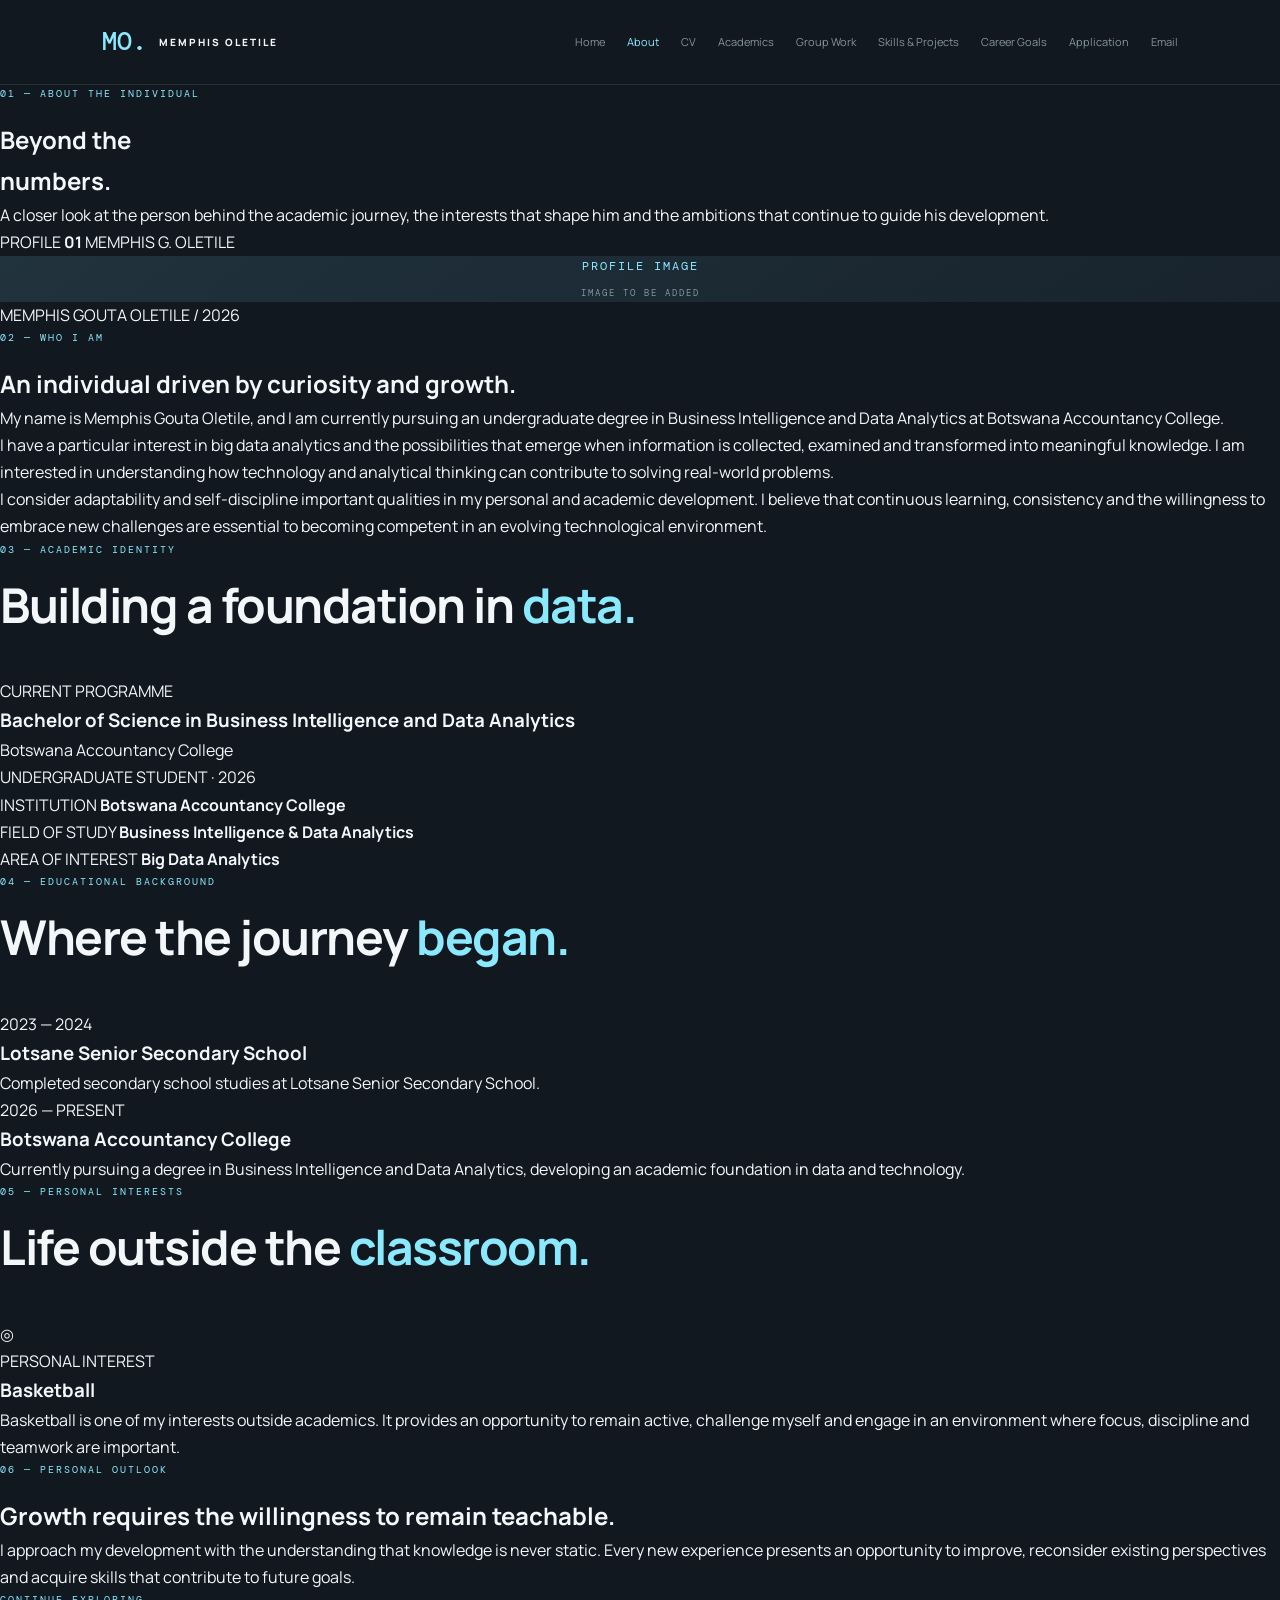
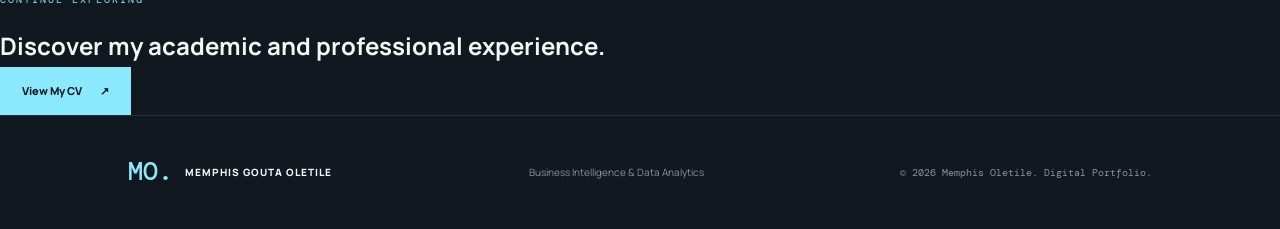
==== about.html @ e3e49dce "Create about.html" ====
<!DOCTYPE html>
<html lang="en">
<head>
    <meta charset="UTF-8">
    <meta name="viewport" content="width=device-width, initial-scale=1.0">
    <meta name="description" content="Learn more about Memphis Gouta Oletile, his academic background, interests and aspirations.">
    <title>About Me | Memphis Oletile</title>

    <link rel="stylesheet" href="style.css">

    <link rel="preconnect" href="https://fonts.googleapis.com">
    <link rel="preconnect" href="https://fonts.gstatic.com" crossorigin>
    <link href="https://fonts.googleapis.com/css2?family=DM+Mono:wght@400;500&family=Manrope:wght@400;500;600;700;800&display=swap" rel="stylesheet">
</head>

<body>

    <!-- Navigation -->
    <header class="navbar">
        <a href="index.html" class="logo">
            <span class="logo-mark">MO.</span>
            <span class="logo-name">MEMPHIS OLETILE</span>
        </a>

        <nav class="nav-links">
            <a href="index.html">Home</a>
            <a href="about.html" class="active">About</a>
            <a href="cv.html">CV</a>
            <a href="academic-journey.html">Academics</a>
            <a href="group-work.html">Group Work</a>
            <a href="skills-projects.html">Skills & Projects</a>
            <a href="career-aspirations.html">Career Goals</a>
            <a href="application-letter.html">Application</a>
            <a href="email-template.html">Email</a>
        </nav>
    </header>


    <main>

        <!-- Page Introduction -->
        <section class="page-hero">
            <div>
                <span class="section-number">01 — ABOUT THE INDIVIDUAL</span>

                <h1>
                    Beyond the<br>
                    <span>numbers.</span>
                </h1>

                <p>
                    A closer look at the person behind the academic journey,
                    the interests that shape him and the ambitions that
                    continue to guide his development.
                </p>
            </div>

            <div class="page-hero-index">
                <span>PROFILE</span>
                <strong>01</strong>
                <span>MEMPHIS G. OLETILE</span>
            </div>
        </section>


        <!-- Personal Introduction -->
        <section class="about-introduction">

            <div class="about-image">
                <div class="image-placeholder">
                    <span>PROFILE IMAGE</span>
                    <small>IMAGE TO BE ADDED</small>
                </div>

                <span class="image-caption">MEMPHIS GOUTA OLETILE / 2026</span>
            </div>

            <div class="about-text">

                <span class="section-number">02 — WHO I AM</span>

                <h2>
                    An individual driven by
                    <span>curiosity and growth.</span>
                </h2>

                <p>
                    My name is Memphis Gouta Oletile, and I am currently
                    pursuing an undergraduate degree in Business Intelligence
                    and Data Analytics at Botswana Accountancy College.
                </p>

                <p>
                    I have a particular interest in big data analytics and
                    the possibilities that emerge when information is
                    collected, examined and transformed into meaningful
                    knowledge. I am interested in understanding how
                    technology and analytical thinking can contribute to
                    solving real-world problems.
                </p>

                <p>
                    I consider adaptability and self-discipline important
                    qualities in my personal and academic development.
                    I believe that continuous learning, consistency and
                    the willingness to embrace new challenges are essential
                    to becoming competent in an evolving technological
                    environment.
                </p>

            </div>

        </section>


        <!-- Academic Identity -->
        <section class="academic-identity">

            <div class="section-heading">
                <span class="section-number">03 — ACADEMIC IDENTITY</span>
                <h2>Building a foundation in <span>data.</span></h2>
            </div>

            <div class="academic-panel">

                <div class="academic-main">
                    <span class="panel-label">CURRENT PROGRAMME</span>

                    <h3>
                        Bachelor of Science
                        <span>in Business Intelligence and Data Analytics</span>
                    </h3>

                    <p>
                        Botswana Accountancy College
                    </p>

                    <span class="academic-status">
                        UNDERGRADUATE STUDENT · 2026
                    </span>
                </div>

                <div class="academic-details">

                    <div class="detail-item">
                        <span>INSTITUTION</span>
                        <strong>Botswana Accountancy College</strong>
                    </div>

                    <div class="detail-item">
                        <span>FIELD OF STUDY</span>
                        <strong>Business Intelligence & Data Analytics</strong>
                    </div>

                    <div class="detail-item">
                        <span>AREA OF INTEREST</span>
                        <strong>Big Data Analytics</strong>
                    </div>

                </div>

            </div>

        </section>


        <!-- Educational Background -->
        <section class="education-section">

            <div class="section-heading">
                <span class="section-number">04 — EDUCATIONAL BACKGROUND</span>
                <h2>Where the journey <span>began.</span></h2>
            </div>

            <div class="education-timeline">

                <div class="timeline-item">
                    <span class="timeline-year">2023 — 2024</span>

                    <div class="timeline-content">
                        <span class="timeline-dot"></span>
                        <h3>Lotsane Senior Secondary School</h3>
                        <p>
                            Completed secondary school studies at
                            Lotsane Senior Secondary School.
                        </p>
                    </div>
                </div>

                <div class="timeline-item">
                    <span class="timeline-year">2026 — PRESENT</span>

                    <div class="timeline-content">
                        <span class="timeline-dot"></span>
                        <h3>Botswana Accountancy College</h3>
                        <p>
                            Currently pursuing a degree in Business
                            Intelligence and Data Analytics, developing
                            an academic foundation in data and technology.
                        </p>
                    </div>
                </div>

            </div>

        </section>


        <!-- Personal Interests -->
        <section class="interests-section">

            <div class="section-heading">
                <span class="section-number">05 — PERSONAL INTERESTS</span>
                <h2>Life outside the <span>classroom.</span></h2>
            </div>

            <div class="interest-feature">

                <div class="interest-symbol">◎</div>

                <div class="interest-description">
                    <span class="panel-label">PERSONAL INTEREST</span>

                    <h3>Basketball</h3>

                    <p>
                        Basketball is one of my interests outside academics.
                        It provides an opportunity to remain active, challenge
                        myself and engage in an environment where focus,
                        discipline and teamwork are important.
                    </p>
                </div>

            </div>

        </section>


        <!-- Personal Philosophy -->
        <section class="philosophy-section">

            <span class="section-number">06 — PERSONAL OUTLOOK</span>

            <h2>
                Growth requires the willingness
                to <span>remain teachable.</span>
            </h2>

            <p>
                I approach my development with the understanding that
                knowledge is never static. Every new experience presents
                an opportunity to improve, reconsider existing perspectives
                and acquire skills that contribute to future goals.
            </p>

        </section>


        <!-- Next Page -->
        <section class="next-page-section">

            <div>
                <span class="section-number">CONTINUE EXPLORING</span>
                <h2>Discover my academic and professional experience.</h2>
            </div>

            <a href="cv.html" class="btn-primary">
                View My CV <span>↗</span>
            </a>

        </section>

    </main>


    <!-- Footer -->
    <footer class="footer">

        <div class="footer-brand">
            <span class="logo-mark">MO.</span>
            <p>MEMPHIS GOUTA OLETILE</p>
        </div>

        <p>Business Intelligence & Data Analytics</p>

        <p class="footer-copy">
            © 2026 Memphis Oletile. Digital Portfolio.
        </p>

    </footer>

</body>
</html>
---- style.css ----
/* =========================================
   MEMPHIS OLETILE — DIGITAL PORTFOLIO
   Visual Identity: Modern Data / Technology
========================================= */


/* 1. ROOT VARIABLES */

:root {
    --background: #111820;
    --surface: #18232d;
    --surface-light: #202e3a;
    --cyan: #8be9fd;
    --cyan-dark: #52c9e0;
    --white: #f4f7fa;
    --text: #c1ccd5;
    --muted: #8494a1;
    --border: rgba(255, 255, 255, 0.10);

    --heading-font: 'Manrope', sans-serif;
    --mono-font: 'DM Mono', monospace;
}


/* 2. RESET AND GENERAL STYLING */

* {
    margin: 0;
    padding: 0;
    box-sizing: border-box;
}

html {
    scroll-behavior: smooth;
}

body {
    background: var(--background);
    color: var(--white);
    font-family: var(--heading-font);
    line-height: 1.7;
    overflow-x: hidden;
}

a {
    color: inherit;
    text-decoration: none;
}

button {
    font-family: inherit;
}

::selection {
    background: var(--cyan);
    color: var(--background);
}


/* 3. NAVIGATION */

.navbar {
    width: 100%;
    min-height: 85px;
    padding: 0 8%;
    display: flex;
    align-items: center;
    justify-content: space-between;
    gap: 30px;
    border-bottom: 1px solid var(--border);
    background: rgba(17, 24, 32, 0.96);
    position: relative;
    z-index: 10;
}

.logo {
    display: flex;
    align-items: center;
    gap: 12px;
    flex-shrink: 0;
}

.logo-mark {
    font-family: var(--mono-font);
    font-size: 25px;
    font-weight: 500;
    color: var(--cyan);
}

.logo-name {
    font-size: 10px;
    letter-spacing: 2px;
    font-weight: 800;
}

.nav-links {
    display: flex;
    align-items: center;
    gap: 22px;
    flex-wrap: wrap;
}

.nav-links a {
    font-size: 11px;
    color: var(--muted);
    transition: 0.3s ease;
}

.nav-links a:hover,
.nav-links a.active {
    color: var(--cyan);
}


/* 4. HERO SECTION */

.hero {
    min-height: 680px;
    padding: 100px 10%;
    display: grid;
    grid-template-columns: 1.2fr 0.8fr;
    align-items: center;
    gap: 80px;
    position: relative;
}

.hero::before {
    content: "";
    position: absolute;
    top: 10%;
    left: -180px;
    width: 450px;
    height: 450px;
    background: rgba(82, 201, 224, 0.05);
    filter: blur(100px);
    border-radius: 50%;
    pointer-events: none;
}

.hero-content {
    position: relative;
    z-index: 2;
}

.eyebrow {
    display: flex;
    align-items: center;
    gap: 10px;
    color: var(--muted);
    font-family: var(--mono-font);
    font-size: 10px;
    letter-spacing: 1.5px;
    margin-bottom: 30px;
}

.status-dot {
    width: 8px;
    height: 8px;
    background: var(--cyan);
    border-radius: 50%;
    box-shadow: 0 0 12px var(--cyan);
}

.hero h1 {
    font-size: clamp(55px, 8vw, 105px);
    line-height: 0.98;
    letter-spacing: -6px;
    font-weight: 800;
    margin-bottom: 35px;
}

.hero h1 span {
    color: var(--cyan);
}

.hero h2 {
    font-size: clamp(24px, 3vw, 36px);
    line-height: 1.3;
    font-weight: 600;
    margin-bottom: 20px;
}

.hero h2 span {
    color: var(--cyan);
}

.hero-description {
    max-width: 520px;
    color: var(--text);
    font-size: 14px;
    line-height: 1.9;
}

.hero-buttons {
    display: flex;
    flex-wrap: wrap;
    gap: 15px;
    margin-top: 35px;
}


/* 5. BUTTONS */

.btn-primary,
.btn-secondary {
    min-height: 48px;
    padding: 13px 22px;
    display: inline-flex;
    align-items: center;
    justify-content: center;
    gap: 18px;
    font-size: 11px;
    font-weight: 800;
    transition: 0.3s ease;
}

.btn-primary {
    background: var(--cyan);
    color: var(--background);
}

.btn-primary:hover {
    background: var(--white);
    transform: translateY(-3px);
}

.btn-secondary {
    border: 1px solid var(--border);
    color: var(--white);
}

.btn-secondary:hover {
    border-color: var(--cyan);
    color: var(--cyan);
}

.text-link {
    display: inline-flex;
    align-items: center;
    gap: 12px;
    color: var(--cyan);
    font-size: 12px;
    font-weight: 800;
    margin-top: 20px;
    transition: 0.3s ease;
}

.text-link:hover {
    gap: 20px;
}


/* 6. HERO IMAGE AREA */

.hero-visual {
    min-height: 430px;
    position: relative;
    display: flex;
    align-items: center;
    justify-content: center;
}

.image-frame {
    width: 100%;
    max-width: 350px;
    height: 420px;
    padding: 12px;
    border: 1px solid rgba(139, 233, 253, 0.35);
    position: relative;
    z-index: 2;
}

.image-frame::before {
    content: "";
    position: absolute;
    top: -15px;
    right: -15px;
    width: 90px;
    height: 90px;
    border-top: 2px solid var(--cyan);
    border-right: 2px solid var(--cyan);
}

.image-placeholder {
    width: 100%;
    height: 100%;
    background:
        linear-gradient(145deg, rgba(139, 233, 253, 0.08), transparent),
        var(--surface);
    display: flex;
    flex-direction: column;
    align-items: center;
    justify-content: center;
    gap: 10px;
    color: var(--cyan);
    font-family: var(--mono-font);
    font-size: 12px;
    letter-spacing: 2px;
}

.image-placeholder small {
    color: var(--muted);
    font-size: 9px;
}

.floating-card {
    position: absolute;
    bottom: 15px;
    left: -45px;
    z-index: 3;
    width: 260px;
    padding: 20px;
    background: var(--surface-light);
    border: 1px solid var(--border);
    box-shadow: 0 15px 40px rgba(0, 0, 0, 0.3);
    display: flex;
    flex-direction: column;
    gap: 8px;
}

.card-label,
.card-indicator {
    font-family: var(--mono-font);
    font-size: 9px;
    letter-spacing: 1px;
    color: var(--muted);
}

.floating-card strong {
    font-size: 17px;
    color: var(--cyan);
}

.visual-decoration {
    position: absolute;
    width: 300px;
    height: 300px;
    border: 1px solid rgba(139, 233, 253, 0.12);
    transform: rotate(45deg);
}


/* 7. SECTION HEADINGS */

.section-heading {
    margin-bottom: 45px;
}

.section-number {
    display: block;
    color: var(--cyan);
    font-family: var(--mono-font);
    font-size: 10px;
    letter-spacing: 2px;
    margin-bottom: 18px;
}

.section-heading h2,
.personal-section h2 {
    font-size: clamp(30px, 4vw, 48px);
    line-height: 1.2;
    letter-spacing: -1.5px;
}

.section-heading h2 span,
.personal-section h2 span {
    color: var(--cyan);
}


/* 8. INTRODUCTION */

.intro-section {
    padding: 110px 12%;
    background: var(--surface);
    display: grid;
    grid-template-columns: 1fr 1fr;
    gap: 70px;
    align-items: start;
}

.intro-content p {
    color: var(--text);
    font-size: 14px;
    line-height: 2;
}


/* 9. FOCUS AREAS */

.focus-section {
    padding: 110px 10%;
}

.focus-grid {
    display: grid;
    grid-template-columns: repeat(3, 1fr);
    gap: 20px;
}

.focus-card {
    min-height: 280px;
    padding: 30px;
    background: var(--surface);
    border: 1px solid var(--border);
    position: relative;
    transition: 0.3s ease;
}

.focus-card:hover {
    transform: translateY(-7px);
    border-color: rgba(139, 233, 253, 0.5);
}

.focus-index {
    position: absolute;
    top: 25px;
    right: 25px;
    color: var(--muted);
    font-family: var(--mono-font);
    font-size: 10px;
}

.focus-icon {
    color: var(--cyan);
    font-size: 35px;
    margin-bottom: 25px;
}

.focus-card h3 {
    font-size: 18px;
    margin-bottom: 12px;
}

.focus-card p {
    color: var(--muted);
    font-size: 12px;
    line-height: 1.9;
}


/* 10. CAREER VISION */

.vision-section {
    padding: 100px 12%;
    background: var(--surface);
    display: grid;
    grid-template-columns: 0.6fr 1.4fr;
    gap: 80px;
}

.vision-label {
    display: flex;
    flex-direction: column;
    gap: 25px;
}

.vision-line {
    width: 60px;
    height: 2px;
    background: var(--cyan);
}

.vision-overline {
    color: var(--cyan);
    font-family: var(--mono-font);
    font-size: 10px;
    letter-spacing: 2px;
    margin-bottom: 20px;
}

.vision-content h2 {
    font-size: clamp(35px, 5vw, 58px);
    line-height: 1.2;
    letter-spacing: -2px;
    margin-bottom: 25px;
}

.vision-content h2 span {
    color: var(--cyan);
}

.vision-content > p:not(.vision-overline) {
    max-width: 650px;
    color: var(--text);
    font-size: 13px;
    line-height: 2;
}


/* 11. PERSONAL INTEREST */

.personal-section {
    padding: 100px 12%;
    display: grid;
    grid-template-columns: 1fr 1fr;
    gap: 70px;
    align-items: center;
}

.personal-content {
    display: flex;
    align-items: flex-start;
    gap: 25px;
    padding: 30px;
    background: var(--surface);
    border: 1px solid var(--border);
}

.basketball-mark {
    color: var(--cyan);
    font-size: 45px;
    line-height: 1;
}

.personal-content h3 {
    font-size: 20px;
    margin-bottom: 10px;
}

.personal-content p {
    color: var(--muted);
    font-size: 12px;
    line-height: 1.9;
}


/* 12. CLOSING SECTION */

.closing-section {
    padding: 110px 12%;
    background:
        radial-gradient(circle at 80% 50%, rgba(82, 201, 224, 0.10), transparent 35%),
        var(--surface);
}

.closing-section h2 {
    font-size: clamp(35px, 5vw, 60px);
    line-height: 1.25;
    letter-spacing: -2px;
    margin-bottom: 35px;
}

.closing-section h2 span {
    color: var(--cyan);
}


/* 13. FOOTER */

.footer {
    padding: 35px 10%;
    border-top: 1px solid var(--border);
    display: flex;
    justify-content: space-between;
    align-items: center;
    gap: 20px;
    flex-wrap: wrap;
}

.footer-brand {
    display: flex;
    align-items: center;
    gap: 12px;
}

.footer-brand p {
    font-size: 10px;
    font-weight: 800;
    letter-spacing: 1px;
}

.footer > p {
    color: var(--muted);
    font-size: 10px;
}

.footer-copy {
    font-family: var(--mono-font);
}


/* 14. RESPONSIVE DESIGN */

@media (max-width: 1050px) {

    .navbar {
        padding: 20px 5%;
        flex-direction: column;
        align-items: flex-start;
    }

    .nav-links {
        gap: 15px;
    }

    .hero {
        padding: 80px 7%;
        gap: 40px;
    }

    .intro-section,
    .vision-section,
    .personal-section {
        padding: 80px 7%;
    }

    .focus-section {
        padding: 80px 7%;
    }

}


@media (max-width: 750px) {

    .navbar {
        padding: 18px 6%;
    }

    .nav-links {
        gap: 12px 18px;
    }

    .nav-links a {
        font-size: 10px;
    }

    .hero {
        grid-template-columns: 1fr;
        padding: 75px 7%;
        gap: 50px;
    }

    .hero h1 {
        letter-spacing: -3px;
    }

    .hero-visual {
        min-height: 420px;
    }

    .image-frame {
        max-width: 320px;
    }

    .floating-card {
        left: 0;
    }

    .intro-section,
    .vision-section,
    .personal-section {
        grid-template-columns: 1fr;
        gap: 35px;
    }

    .focus-grid {
        grid-template-columns: 1fr;
    }

    .focus-card {
        min-height: 240px;
    }

    .vision-label {
        gap: 10px;
    }

    .personal-content {
        padding: 22px;
    }

    .footer {
        flex-direction: column;
        align-items: flex-start;
    }

}


@media (max-width: 420px) {

    .hero h1 {
        font-size: 55px;
    }

    .eyebrow {
        font-size: 8px;
        letter-spacing: 1px;
    }

    .hero-buttons {
        flex-direction: column;
        align-items: stretch;
    }

    .btn-primary,
    .btn-secondary {
        width: 100%;
    }

    .floating-card {
        width: 230px;
    }

    .closing-section h2 {
        font-size: 34px;
    }

}
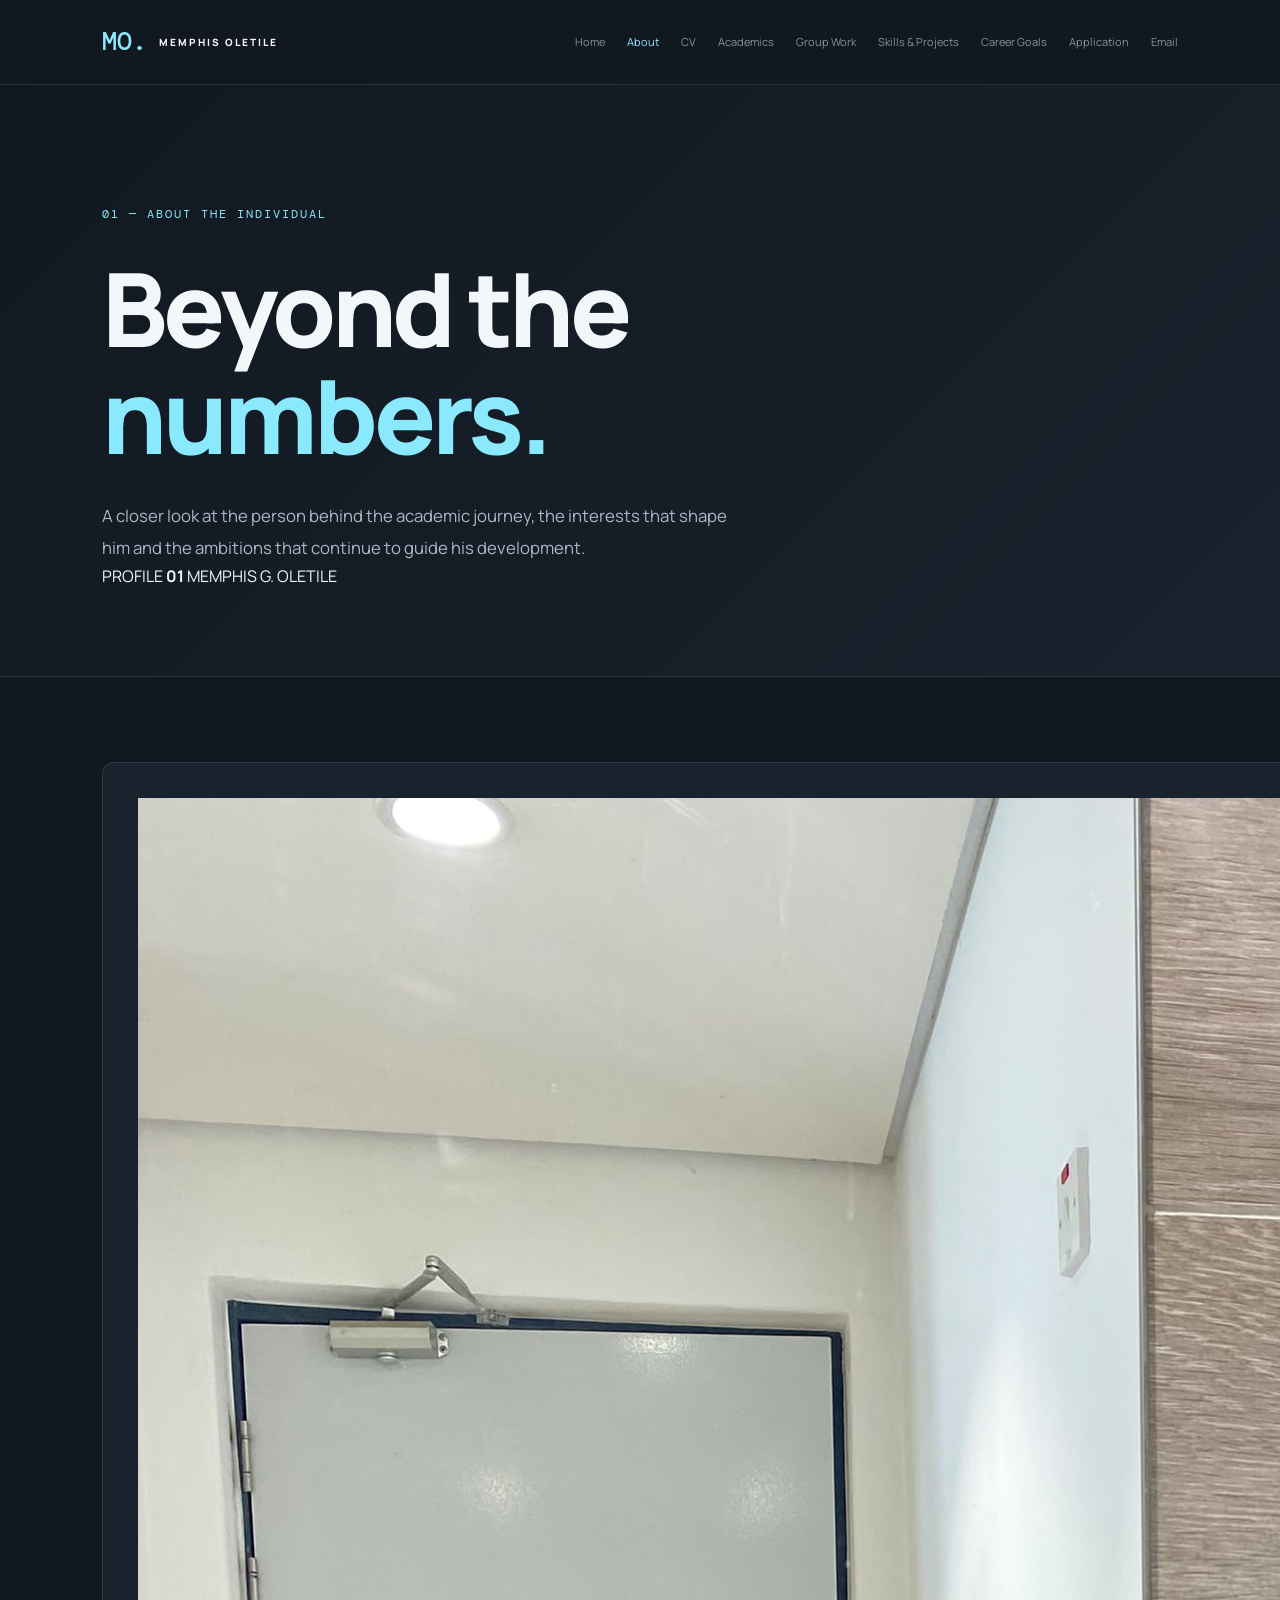
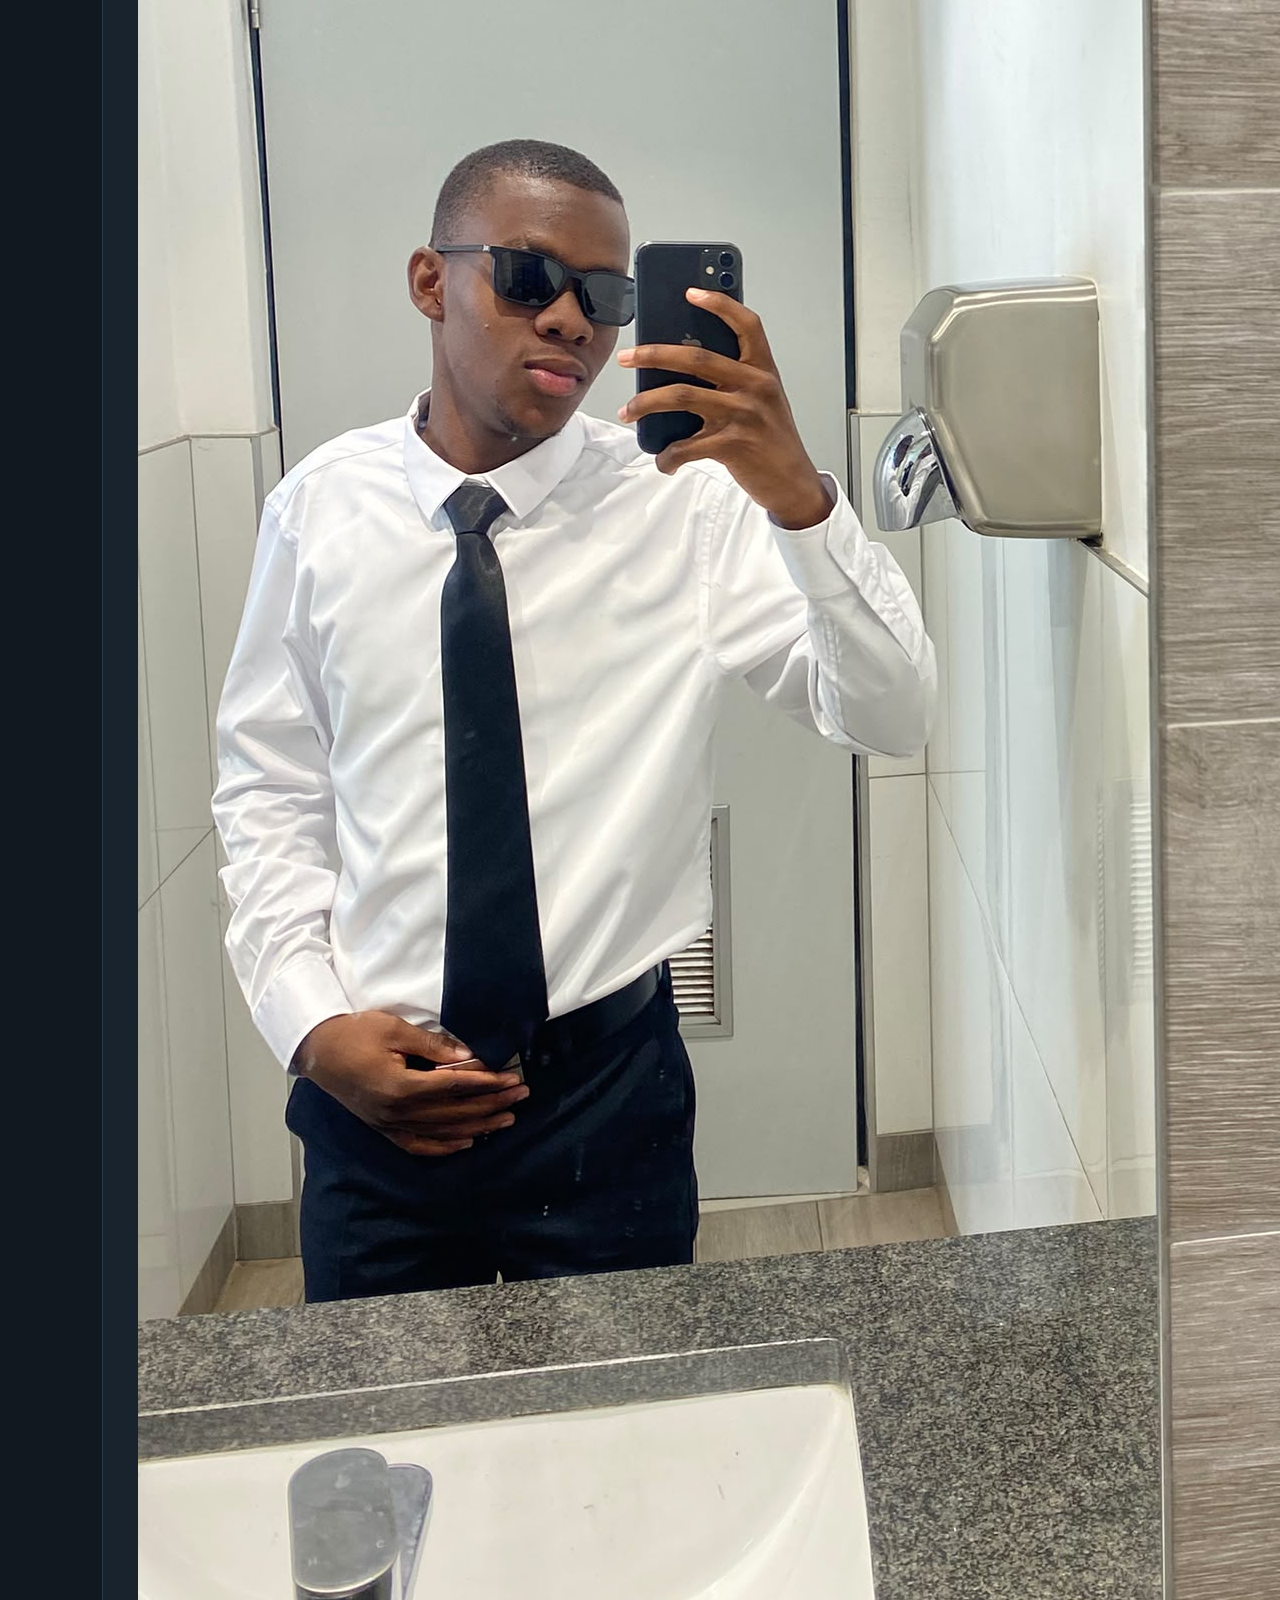
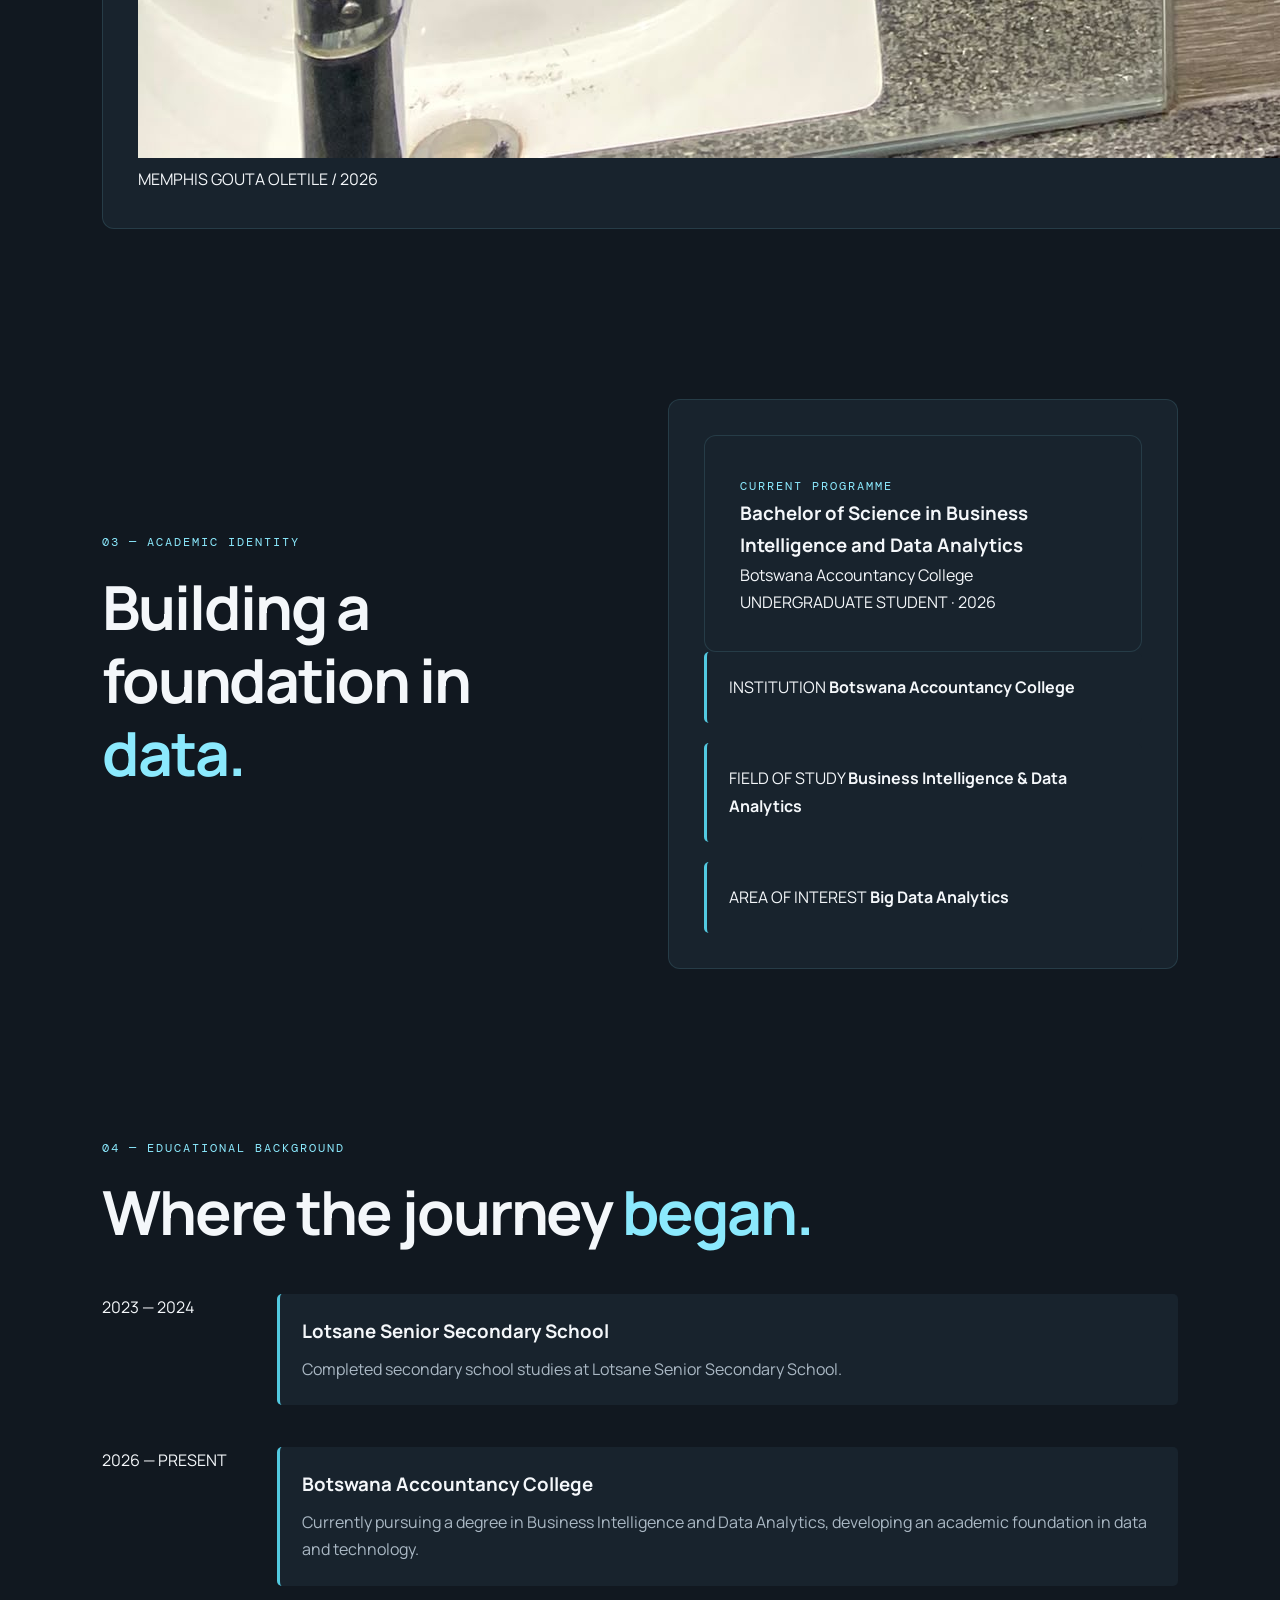
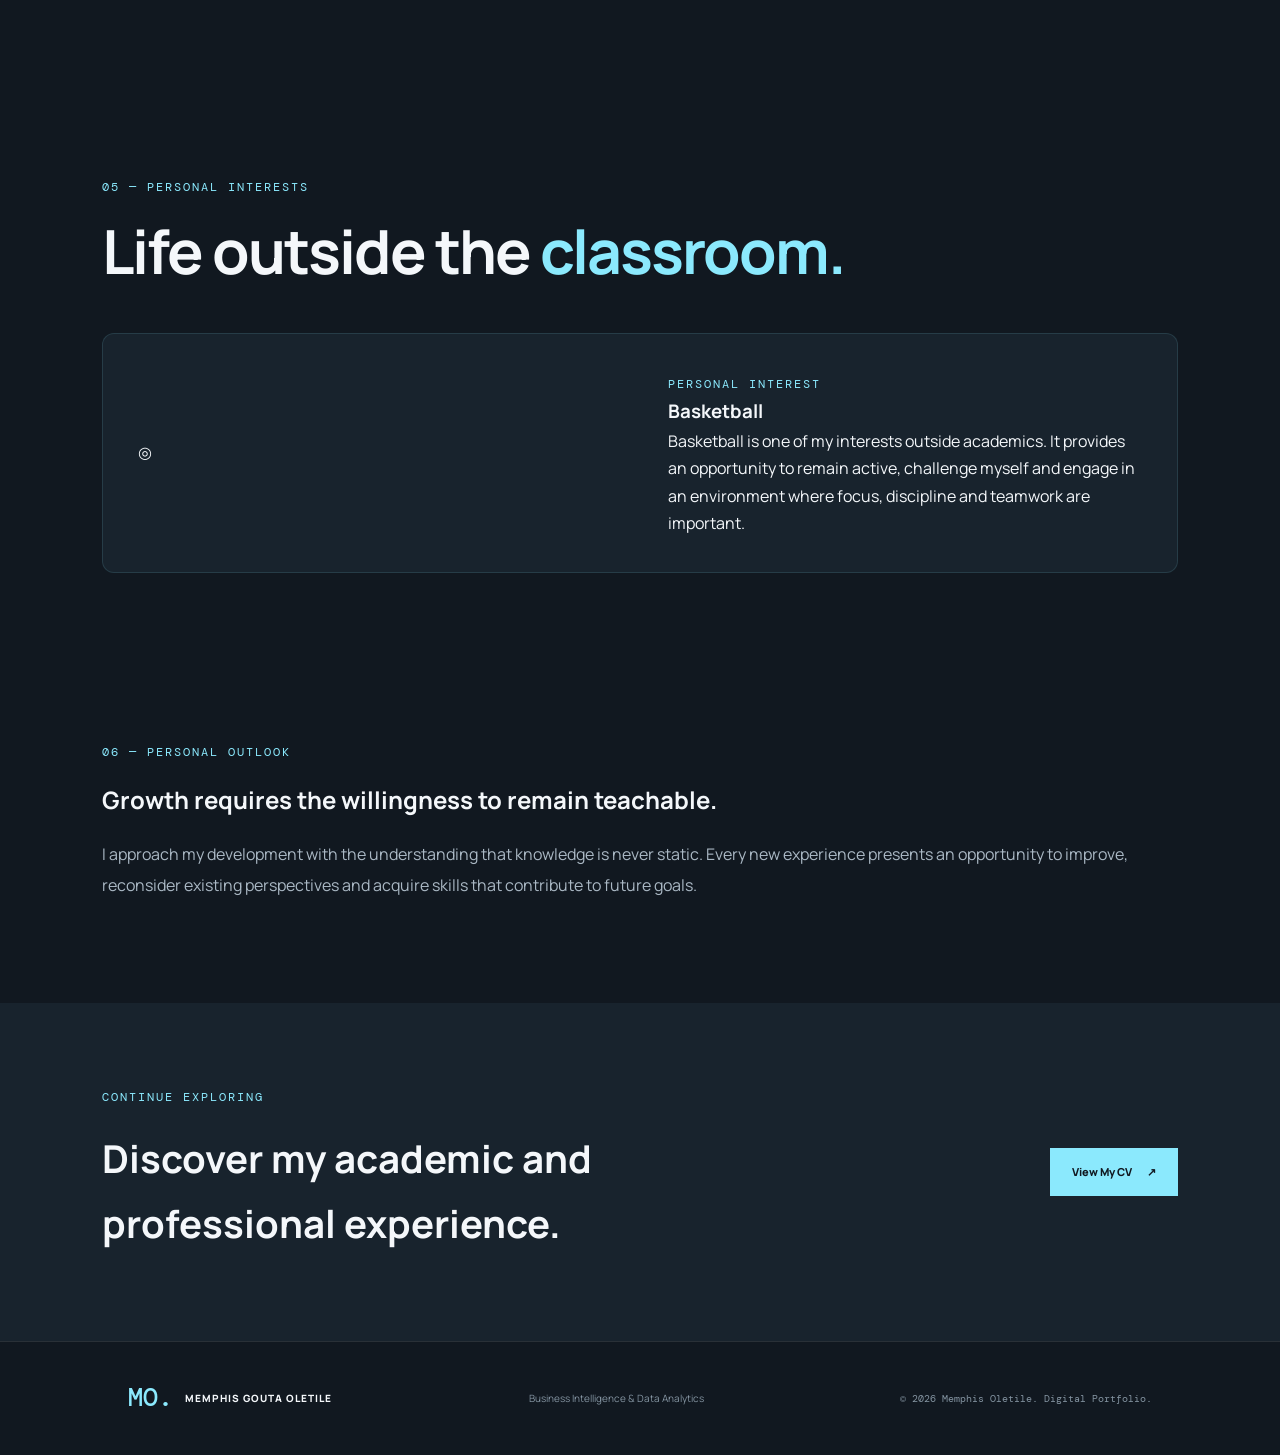
==== commit 12c75a7e: "Update about.html" ====
--- a/about.html
+++ b/about.html
@@ -68,10 +68,11 @@
         <section class="about-introduction">
 
             <div class="about-image">
-                <div class="image-placeholder">
-                    <span>PROFILE IMAGE</span>
-                    <small>IMAGE TO BE ADDED</small>
-                </div>
+                <img
+                    src="images/memphis2.JPG"
+                    alt="Memphis Gouta Oletile"
+                    class="profile-image"
+                >
 
                 <span class="image-caption">MEMPHIS GOUTA OLETILE / 2026</span>
             </div>
--- a/style.css
+++ b/style.css
@@ -710,3 +710,1143 @@
     }
 
 }
+
+
+/* =========================================
+   SUBPAGE STYLING EXTENSION
+   Memphis Gouta Oletile Portfolio
+========================================= */
+
+/* GENERAL PAGE ELEMENTS */
+
+.page-hero,
+.blog-hero {
+    padding: 120px 8% 85px;
+    background: linear-gradient(135deg, #111820, #18232d);
+    border-bottom: 1px solid rgba(139, 233, 253, 0.12);
+}
+
+.page-hero h1,
+.blog-hero h1 {
+    font-size: clamp(3rem, 8vw, 6.5rem);
+    line-height: 1.05;
+    letter-spacing: -4px;
+    margin: 30px 0;
+    font-weight: 800;
+}
+
+.page-hero h1 span,
+.blog-hero h1 span,
+.section-heading h2 span,
+.career-introduction h2 span,
+.industry-section h2 span,
+.career-closing h2 span,
+.email-introduction h2 span,
+.email-closing h2 span {
+    color: #8be9fd;
+}
+
+.page-hero p,
+.blog-hero p {
+    max-width: 650px;
+    color: #aab8c4;
+    line-height: 1.9;
+    font-size: 1.05rem;
+}
+
+.section-heading {
+    margin-bottom: 45px;
+}
+
+.section-heading h2 {
+    font-size: clamp(2rem, 5vw, 3.8rem);
+    margin-top: 18px;
+    letter-spacing: -2px;
+}
+
+.section-number,
+.panel-label {
+    font-family: 'DM Mono', monospace;
+    font-size: 0.72rem;
+    letter-spacing: 2px;
+    color: #8be9fd;
+}
+
+.blog-meta {
+    display: flex;
+    flex-wrap: wrap;
+    gap: 25px;
+    margin-top: 45px;
+    font-family: 'DM Mono', monospace;
+    font-size: 0.7rem;
+    color: #8be9fd;
+}
+
+
+/* ABOUT PAGE */
+
+.about-introduction,
+.academic-identity,
+.education-section,
+.interests-section,
+.philosophy-section,
+.next-page-section {
+    padding: 85px 8%;
+}
+
+.about-introduction,
+.academic-identity,
+.interest-feature {
+    display: grid;
+    grid-template-columns: 1fr 1fr;
+    gap: 55px;
+    align-items: center;
+}
+
+.about-image,
+.academic-panel,
+.interest-feature,
+.academic-main {
+    background: #18232d;
+    border: 1px solid rgba(139, 233, 253, 0.12);
+    padding: 35px;
+    border-radius: 12px;
+}
+
+.about-text p,
+.academic-details p,
+.philosophy-section p {
+    color: #aab8c4;
+    line-height: 1.9;
+    margin: 18px 0;
+}
+
+.academic-details,
+.education-timeline {
+    display: grid;
+    gap: 20px;
+}
+
+.detail-item,
+.timeline-content {
+    padding: 22px;
+    background: #18232d;
+    border-left: 3px solid #52c9e0;
+    border-radius: 5px;
+}
+
+.detail-item h3,
+.timeline-content h3 {
+    margin-bottom: 8px;
+}
+
+.detail-item p,
+.timeline-content p {
+    color: #aab8c4;
+    line-height: 1.7;
+}
+
+.timeline-item {
+    display: grid;
+    grid-template-columns: 150px 1fr;
+    gap: 25px;
+    margin-bottom: 22px;
+}
+
+.interest-feature {
+    margin-top: 30px;
+}
+
+
+/* CV PAGE */
+
+.cv-page-hero {
+    padding: 90px 8% 50px;
+}
+
+.cv-download {
+    margin-top: 25px;
+}
+
+.cv-document {
+    width: min(900px, 88%);
+    margin: 30px auto 90px;
+    padding: 55px;
+    background: #f4f7f9;
+    color: #17232c;
+    border-radius: 8px;
+    box-shadow: 0 20px 60px rgba(0, 0, 0, 0.2);
+}
+
+.cv-profile {
+    padding-bottom: 28px;
+    border-bottom: 2px solid #52c9e0;
+}
+
+.cv-profile h1 {
+    font-size: 2.5rem;
+    color: #111820;
+}
+
+.cv-contact {
+    display: flex;
+    flex-wrap: wrap;
+    gap: 12px 25px;
+    margin-top: 15px;
+    color: #52616c;
+    font-size: 0.85rem;
+}
+
+.cv-section {
+    margin-top: 32px;
+}
+
+.cv-section h2 {
+    color: #17232c;
+    font-size: 1.1rem;
+    text-transform: uppercase;
+    letter-spacing: 1px;
+    border-bottom: 1px solid #cbd5dc;
+    padding-bottom: 10px;
+    margin-bottom: 18px;
+}
+
+.cv-section p,
+.cv-entry p {
+    color: #43515c;
+    line-height: 1.7;
+}
+
+.cv-entry {
+    margin-bottom: 22px;
+}
+
+.cv-entry-heading {
+    display: flex;
+    justify-content: space-between;
+    gap: 15px;
+    flex-wrap: wrap;
+}
+
+.cv-entry-heading h3 {
+    color: #17232c;
+}
+
+.cv-entry-subtitle {
+    color: #657581;
+    margin: 5px 0;
+}
+
+.cv-skill-grid,
+.cv-interest-list {
+    display: flex;
+    flex-wrap: wrap;
+    gap: 12px;
+}
+
+.cv-skill-box,
+.skill-tag {
+    padding: 9px 14px;
+    background: #e1f5f9;
+    color: #174c5a;
+    border-radius: 4px;
+    font-size: 0.85rem;
+}
+
+.cv-objective {
+    padding: 20px;
+    background: #e1f5f9;
+    border-left: 4px solid #52c9e0;
+    color: #174c5a;
+    line-height: 1.8;
+}
+
+.references-section {
+    margin-top: 30px;
+}
+
+
+/* ACADEMIC JOURNEY PAGE */
+
+.academic-story,
+.reflection-article,
+.group-introduction,
+.tuckman-overview,
+.group-conclusion {
+    padding: 65px 8%;
+}
+
+.story-heading,
+.article-heading {
+    margin-bottom: 35px;
+}
+
+.story-heading h2,
+.article-heading h2 {
+    font-size: clamp(2rem, 5vw, 3.5rem);
+    letter-spacing: -2px;
+}
+
+.story-timeline {
+    display: grid;
+    gap: 20px;
+    margin: 35px 0;
+}
+
+.story-point {
+    display: grid;
+    grid-template-columns: 140px 1fr;
+    gap: 25px;
+    padding: 25px;
+    background: #18232d;
+    border-left: 3px solid #52c9e0;
+    border-radius: 5px;
+}
+
+.story-date {
+    color: #8be9fd;
+    font-family: 'DM Mono', monospace;
+    font-size: 0.8rem;
+}
+
+.reflection-article {
+    background: #18232d;
+}
+
+.article-body {
+    max-width: 850px;
+}
+
+.article-body p {
+    color: #b5c1ca;
+    line-height: 2;
+    margin: 22px 0;
+}
+
+.article-conclusion {
+    padding: 25px;
+    margin-top: 35px;
+    background: #202e3a;
+    border-left: 3px solid #8be9fd;
+}
+
+
+/* GROUP WORK PAGE */
+
+.group-introduction p,
+.group-conclusion p {
+    max-width: 850px;
+    color: #aab8c4;
+    line-height: 1.9;
+    margin-top: 20px;
+}
+
+.tuckman-overview {
+    background: #18232d;
+}
+
+.stage-track {
+    display: grid;
+    grid-template-columns: repeat(5, 1fr);
+    gap: 12px;
+    margin-top: 30px;
+}
+
+.stage-track-item {
+    padding: 20px 12px;
+    text-align: center;
+    background: #202e3a;
+    border-bottom: 2px solid #52c9e0;
+    border-radius: 5px;
+}
+
+.stage-track-item h3 {
+    font-size: 0.95rem;
+}
+
+.reflection-stage {
+    display: grid;
+    grid-template-columns: 110px 1fr;
+    gap: 30px;
+    padding: 40px 8%;
+    border-bottom: 1px solid rgba(139, 233, 253, 0.12);
+}
+
+.stage-number {
+    font-family: 'DM Mono', monospace;
+    color: #8be9fd;
+    font-size: 1.8rem;
+}
+
+.stage-heading h2 {
+    font-size: 1.6rem;
+    margin-bottom: 15px;
+}
+
+.stage-content p {
+    color: #aab8c4;
+    line-height: 1.9;
+    margin: 12px 0;
+}
+
+
+/* SKILLS AND PROJECTS PAGE */
+
+.capabilities-section,
+.strengths-section,
+.achievement-section,
+.projects-section,
+.evidence-section {
+    padding: 75px 8%;
+}
+
+.capabilities-section {
+    background: #18232d;
+}
+
+.capability-card {
+    display: grid;
+    grid-template-columns: 70px 1fr;
+    gap: 25px;
+    padding: 28px;
+    margin: 18px 0;
+    background: #202e3a;
+    border: 1px solid rgba(139, 233, 253, 0.12);
+    border-radius: 8px;
+}
+
+.capability-icon,
+.achievement-symbol {
+    font-size: 2rem;
+    color: #8be9fd;
+}
+
+.capability-information p,
+.strength-card p,
+.achievement-description p,
+.project-introduction p {
+    color: #aab8c4;
+    line-height: 1.8;
+    margin-top: 10px;
+}
+
+.capability-status,
+.project-status {
+    display: inline-block;
+    margin-top: 15px;
+    font-family: 'DM Mono', monospace;
+    color: #8be9fd;
+    font-size: 0.7rem;
+    letter-spacing: 1px;
+}
+
+.strengths-grid {
+    display: grid;
+    grid-template-columns: repeat(3, 1fr);
+    gap: 20px;
+    margin-top: 30px;
+}
+
+.strength-card {
+    padding: 28px;
+    background: #18232d;
+    border-radius: 8px;
+}
+
+.strength-number,
+.achievement-year {
+    font-family: 'DM Mono', monospace;
+    color: #8be9fd;
+}
+
+.achievement-list {
+    margin-top: 30px;
+}
+
+.achievement-item {
+    display: grid;
+    grid-template-columns: 55px 1fr;
+    gap: 20px;
+    padding: 25px 0;
+    border-bottom: 1px solid rgba(139, 233, 253, 0.15);
+}
+
+.projects-section {
+    background: #18232d;
+}
+
+.project-placeholder,
+.evidence-placeholder {
+    margin-top: 30px;
+    padding: 45px;
+    text-align: center;
+    border: 1px dashed rgba(139, 233, 253, 0.4);
+    border-radius: 10px;
+    background: #202e3a;
+}
+
+.project-placeholder-icon {
+    font-size: 2.5rem;
+    color: #8be9fd;
+    margin-bottom: 15px;
+}
+
+
+/* CAREER ASPIRATIONS PAGE */
+
+.career-introduction,
+.career-options,
+.career-roadmap,
+.industry-section {
+    padding: 80px 8%;
+}
+
+.career-introduction h2,
+.industry-section h2 {
+    max-width: 900px;
+    font-size: clamp(2rem, 5vw, 3.7rem);
+    line-height: 1.2;
+    letter-spacing: -2px;
+    margin: 25px 0;
+}
+
+.career-introduction p,
+.industry-section p,
+.long-term-vision p {
+    max-width: 850px;
+    color: #aab8c4;
+    line-height: 1.9;
+    margin: 18px 0;
+}
+
+.career-options {
+    background: #18232d;
+}
+
+.career-grid {
+    display: grid;
+    grid-template-columns: repeat(2, 1fr);
+    gap: 25px;
+}
+
+.career-card {
+    padding: 35px;
+    background: #202e3a;
+    border: 1px solid rgba(139, 233, 253, 0.15);
+    border-radius: 10px;
+    transition: transform 0.3s ease, border-color 0.3s ease;
+}
+
+.career-card:hover {
+    transform: translateY(-5px);
+    border-color: #8be9fd;
+}
+
+.career-card-number,
+.career-keyword,
+.vision-overline {
+    font-family: 'DM Mono', monospace;
+    font-size: 0.7rem;
+    letter-spacing: 1.5px;
+    color: #8be9fd;
+}
+
+.career-icon {
+    font-size: 2.5rem;
+    color: #8be9fd;
+    margin: 25px 0;
+}
+
+.career-card h3 {
+    font-size: 1.6rem;
+    margin-bottom: 15px;
+}
+
+.career-card p {
+    color: #aab8c4;
+    line-height: 1.8;
+    margin-bottom: 25px;
+}
+
+.long-term-vision {
+    padding: 100px 8%;
+    background: linear-gradient(135deg, #18232d, #111820);
+    border-top: 1px solid rgba(139, 233, 253, 0.12);
+    border-bottom: 1px solid rgba(139, 233, 253, 0.12);
+}
+
+.long-term-vision h2 {
+    font-size: clamp(3rem, 9vw, 7rem);
+    line-height: 0.98;
+    letter-spacing: -4px;
+    margin: 35px 0;
+}
+
+.long-term-vision h2 span {
+    color: #8be9fd;
+}
+
+.career-roadmap {
+    background: #18232d;
+}
+
+.roadmap-list {
+    margin-top: 35px;
+}
+
+.roadmap-item {
+    display: grid;
+    grid-template-columns: 65px 1fr auto;
+    align-items: start;
+    gap: 25px;
+    padding: 30px 0;
+    border-bottom: 1px solid rgba(139, 233, 253, 0.15);
+}
+
+.roadmap-number {
+    font-family: 'DM Mono', monospace;
+    font-size: 1.6rem;
+    color: #8be9fd;
+}
+
+.roadmap-item h3 {
+    margin: 10px 0;
+    font-size: 1.3rem;
+}
+
+.roadmap-item p {
+    max-width: 650px;
+    color: #aab8c4;
+    line-height: 1.8;
+}
+
+.roadmap-status {
+    font-family: 'DM Mono', monospace;
+    font-size: 0.65rem;
+    color: #8be9fd;
+    letter-spacing: 1px;
+}
+
+.industry-section {
+    background: #111820;
+}
+
+.career-closing {
+    padding: 100px 8%;
+    background: #202e3a;
+}
+
+.career-closing h2 {
+    max-width: 1000px;
+    font-size: clamp(2rem, 5vw, 4rem);
+    line-height: 1.3;
+    margin-top: 25px;
+    letter-spacing: -2px;
+}
+
+
+/* APPLICATION LETTER PAGE */
+
+.application-section,
+.email-preview-section {
+    padding: 75px 8%;
+}
+
+.application-heading,
+.email-preview-heading {
+    display: flex;
+    justify-content: space-between;
+    align-items: center;
+    flex-wrap: wrap;
+    gap: 25px;
+    margin-bottom: 35px;
+}
+
+.application-heading h2,
+.email-preview-heading h2 {
+    font-size: 2rem;
+    margin-top: 12px;
+}
+
+.application-document {
+    max-width: 900px;
+    margin: auto;
+    padding: 55px;
+    background: #f4f7f9;
+    color: #17232c;
+    border-radius: 8px;
+    box-shadow: 0 20px 60px rgba(0, 0, 0, 0.2);
+}
+
+.application-document-header {
+    padding-bottom: 25px;
+    border-bottom: 2px solid #52c9e0;
+}
+
+.application-document-header h2 {
+    font-size: 1.7rem;
+    color: #17232c;
+    margin-bottom: 10px;
+}
+
+.application-document-header p,
+.application-recipient p {
+    color: #52616c;
+    line-height: 1.7;
+}
+
+.application-recipient {
+    margin: 30px 0;
+}
+
+.application-subject {
+    margin: 30px 0;
+    color: #17232c;
+}
+
+.application-letter-body p {
+    color: #43515c;
+    line-height: 1.9;
+    margin: 20px 0;
+}
+
+.application-signature {
+    display: grid;
+    gap: 6px;
+    margin-top: 30px;
+    color: #17232c;
+}
+
+.application-signature span {
+    color: #657581;
+    font-size: 0.9rem;
+}
+
+.application-note {
+    padding: 65px 8%;
+    background: #18232d;
+}
+
+.application-note h2 {
+    font-size: 2rem;
+    margin: 18px 0;
+}
+
+.application-note p {
+    max-width: 800px;
+    color: #aab8c4;
+    line-height: 1.9;
+}
+
+
+/* PROFESSIONAL EMAIL PAGE */
+
+.email-introduction {
+    padding: 75px 8%;
+}
+
+.email-introduction h2 {
+    max-width: 900px;
+    font-size: clamp(2rem, 5vw, 3.5rem);
+    margin: 25px 0;
+    line-height: 1.2;
+}
+
+.email-introduction p {
+    max-width: 800px;
+    color: #aab8c4;
+    line-height: 1.9;
+}
+
+.email-status {
+    padding: 9px 14px;
+    border: 1px solid #52c9e0;
+    color: #8be9fd;
+    font-family: 'DM Mono', monospace;
+    font-size: 0.7rem;
+    letter-spacing: 1px;
+}
+
+.email-window {
+    max-width: 900px;
+    margin: auto;
+    background: #f4f7f9;
+    color: #17232c;
+    border-radius: 8px;
+    overflow: hidden;
+    box-shadow: 0 20px 60px rgba(0, 0, 0, 0.2);
+}
+
+.email-window-top {
+    display: flex;
+    align-items: center;
+    gap: 20px;
+    padding: 18px 25px;
+    background: #e1e8ed;
+}
+
+.email-window-top p {
+    color: #52616c;
+    font-family: 'DM Mono', monospace;
+    font-size: 0.7rem;
+    letter-spacing: 1px;
+}
+
+.email-window-dots {
+    display: flex;
+    gap: 6px;
+}
+
+.email-window-dots span {
+    width: 9px;
+    height: 9px;
+    background: #8797a3;
+    border-radius: 50%;
+}
+
+.email-field {
+    display: grid;
+    grid-template-columns: 90px 1fr;
+    gap: 15px;
+    padding: 18px 25px;
+    border-bottom: 1px solid #dce3e8;
+}
+
+.email-field span,
+.attachment-heading {
+    color: #64737e;
+    font-family: 'DM Mono', monospace;
+    font-size: 0.7rem;
+    letter-spacing: 1px;
+}
+
+.email-field p {
+    color: #17232c;
+    overflow-wrap: anywhere;
+}
+
+.email-message {
+    padding: 35px 30px;
+}
+
+.email-message p {
+    color: #43515c;
+    line-height: 1.9;
+    margin: 18px 0;
+}
+
+.email-signature {
+    display: grid;
+    gap: 7px;
+    margin-top: 25px;
+    color: #17232c;
+}
+
+.email-signature span {
+    color: #657581;
+    font-size: 0.9rem;
+}
+
+.email-attachments {
+    padding: 25px 30px;
+    background: #eaf0f4;
+}
+
+.attachment-item {
+    display: flex;
+    align-items: center;
+    gap: 15px;
+    padding: 15px;
+    margin-top: 12px;
+    background: #f4f7f9;
+    border: 1px solid #dce3e8;
+    border-radius: 5px;
+}
+
+.attachment-icon {
+    display: grid;
+    place-items: center;
+    width: 42px;
+    height: 42px;
+    background: #d9f3f8;
+    color: #174c5a;
+    font-family: 'DM Mono', monospace;
+    font-size: 0.75rem;
+}
+
+.attachment-item div {
+    display: grid;
+    gap: 5px;
+}
+
+.attachment-item strong {
+    color: #17232c;
+    font-size: 0.85rem;
+}
+
+.attachment-item div span {
+    color: #657581;
+    font-size: 0.8rem;
+}
+
+.email-guidelines {
+    padding: 75px 8%;
+    background: #18232d;
+}
+
+.guideline-grid {
+    display: grid;
+    grid-template-columns: repeat(2, 1fr);
+    gap: 20px;
+    margin-top: 35px;
+}
+
+.guideline-card {
+    padding: 28px;
+    background: #202e3a;
+    border-radius: 8px;
+}
+
+.guideline-card > span {
+    font-family: 'DM Mono', monospace;
+    color: #8be9fd;
+}
+
+.guideline-card h3 {
+    margin: 15px 0 10px;
+}
+
+.guideline-card p {
+    color: #aab8c4;
+    line-height: 1.8;
+}
+
+.email-closing {
+    padding: 90px 8%;
+}
+
+.email-closing h2 {
+    max-width: 950px;
+    font-size: clamp(2rem, 5vw, 3.8rem);
+    line-height: 1.3;
+    margin: 25px 0;
+}
+
+.email-closing p {
+    max-width: 750px;
+    color: #aab8c4;
+    line-height: 1.9;
+}
+
+
+/* NEXT PAGE SECTIONS */
+
+.next-page-section {
+    display: flex;
+    justify-content: space-between;
+    align-items: center;
+    gap: 30px;
+    background: #18232d;
+}
+
+.next-page-section h2 {
+    max-width: 650px;
+    font-size: clamp(1.5rem, 3vw, 2.4rem);
+    margin-top: 15px;
+}
+
+.btn-primary {
+    display: inline-flex;
+    align-items: center;
+    justify-content: center;
+    gap: 15px;
+    cursor: pointer;
+    text-decoration: none;
+}
+
+
+/* PRINT STYLING */
+
+@media print {
+
+    body {
+        background: white !important;
+        color: #17232c !important;
+    }
+
+    .navbar,
+    .footer,
+    .next-page-section,
+    .btn-primary,
+    .application-heading button,
+    .cv-download {
+        display: none !important;
+    }
+
+    .cv-document,
+    .application-document {
+        width: 100%;
+        max-width: 100%;
+        margin: 0;
+        padding: 0;
+        box-shadow: none;
+        border-radius: 0;
+    }
+
+    .cv-document *,
+    .application-document * {
+        color: #17232c !important;
+    }
+
+    .application-section {
+        padding: 0;
+    }
+
+    @page {
+        margin: 18mm;
+    }
+}
+
+
+/* RESPONSIVE SUBPAGE STYLING */
+
+@media (max-width: 900px) {
+
+    .stage-track {
+        grid-template-columns: repeat(3, 1fr);
+    }
+
+    .strengths-grid {
+        grid-template-columns: repeat(2, 1fr);
+    }
+
+    .roadmap-item {
+        grid-template-columns: 50px 1fr;
+    }
+
+    .roadmap-status {
+        grid-column: 2;
+    }
+
+}
+
+
+@media (max-width: 750px) {
+
+    .page-hero,
+    .blog-hero {
+        padding: 90px 6% 65px;
+    }
+
+    .page-hero h1,
+    .blog-hero h1 {
+        letter-spacing: -2px;
+    }
+
+    .about-introduction,
+    .academic-identity,
+    .interest-feature,
+    .career-grid,
+    .guideline-grid {
+        grid-template-columns: 1fr;
+    }
+
+    .about-introduction,
+    .academic-identity,
+    .education-section,
+    .interests-section,
+    .philosophy-section,
+    .career-introduction,
+    .career-options,
+    .career-roadmap,
+    .industry-section,
+    .email-introduction,
+    .email-guidelines {
+        padding: 60px 6%;
+    }
+
+    .timeline-item,
+    .story-point {
+        grid-template-columns: 1fr;
+        gap: 12px;
+    }
+
+    .reflection-stage {
+        grid-template-columns: 55px 1fr;
+        padding: 30px 6%;
+        gap: 15px;
+    }
+
+    .cv-document,
+    .application-document {
+        width: 92%;
+        padding: 30px 22px;
+    }
+
+    .cv-profile h1 {
+        font-size: 2rem;
+    }
+
+    .long-term-vision {
+        padding: 75px 6%;
+    }
+
+    .long-term-vision h2 {
+        letter-spacing: -2px;
+    }
+
+    .next-page-section {
+        flex-direction: column;
+        align-items: flex-start;
+        padding: 60px 6%;
+    }
+
+    .email-field {
+        grid-template-columns: 1fr;
+        gap: 7px;
+    }
+
+}
+
+
+@media (max-width: 480px) {
+
+    .stage-track {
+        grid-template-columns: repeat(2, 1fr);
+    }
+
+    .strengths-grid {
+        grid-template-columns: 1fr;
+    }
+
+    .capability-card {
+        grid-template-columns: 1fr;
+        gap: 12px;
+    }
+
+    .application-heading,
+    .email-preview-heading {
+        align-items: flex-start;
+    }
+
+    .application-document {
+        padding: 25px 18px;
+    }
+
+    .application-document-header h2 {
+        font-size: 1.35rem;
+    }
+
+    .email-message {
+        padding: 25px 20px;
+    }
+
+    .email-attachments {
+        padding: 20px;
+    }
+
+    .roadmap-item {
+        gap: 12px;
+    }
+
+}
